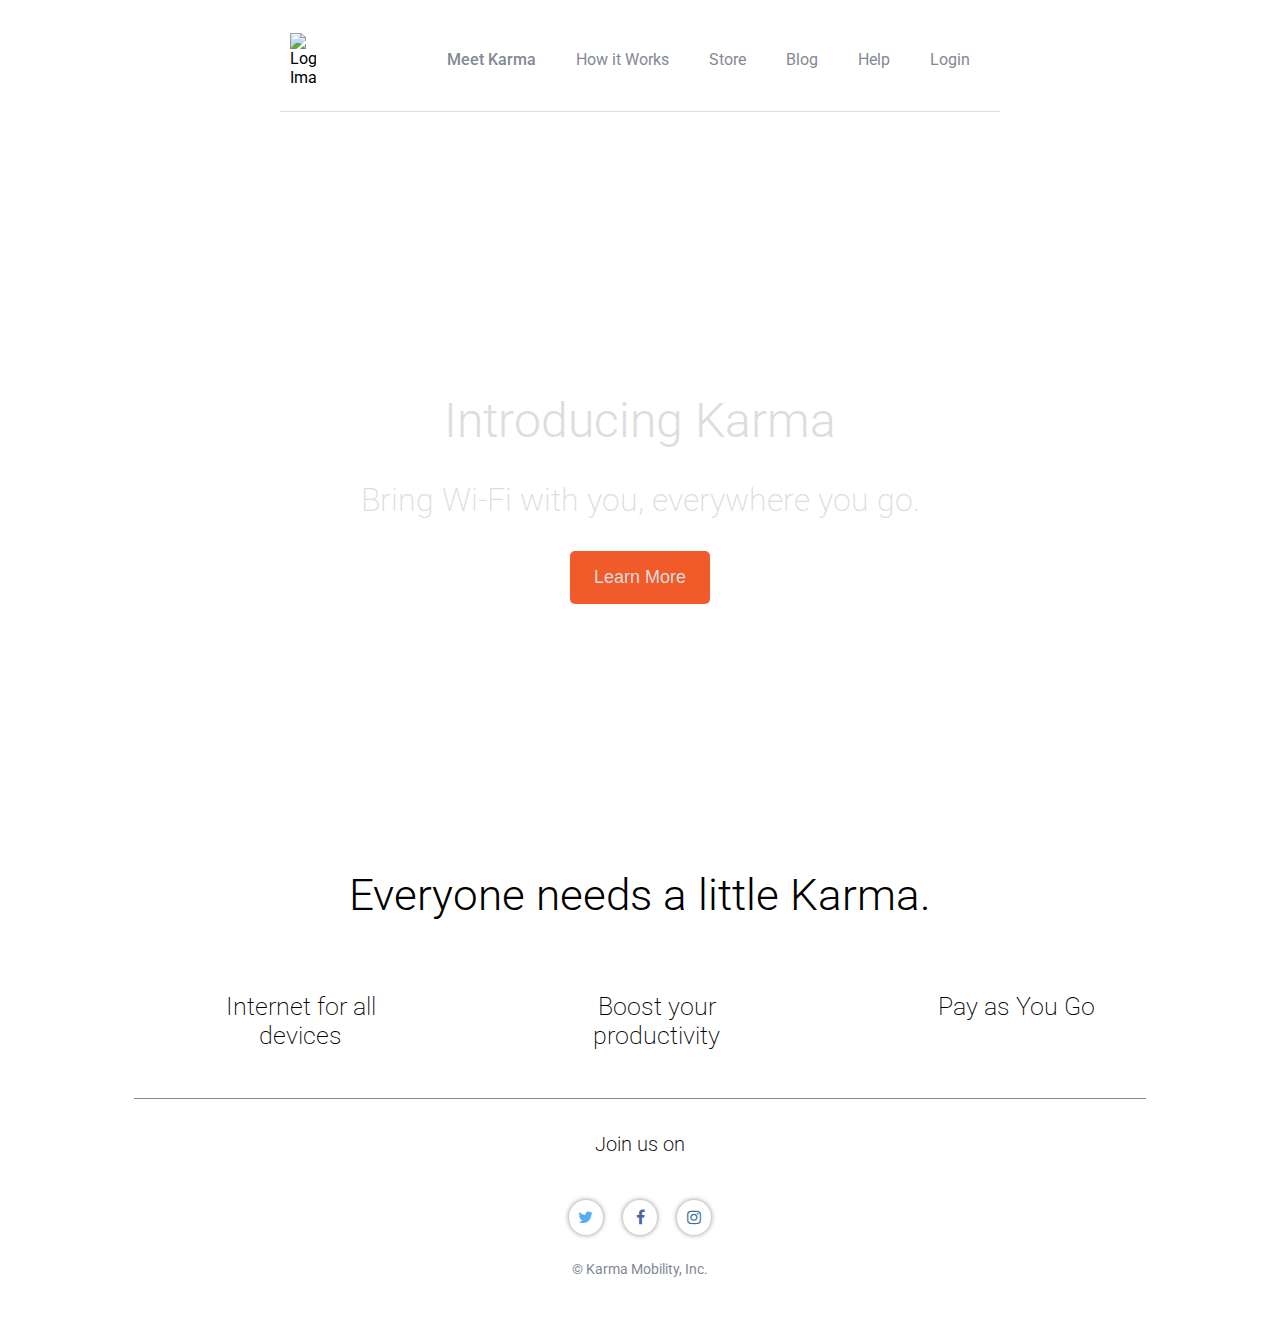
==== week2/1-website/index.html @ 40aeca39 "Karma Website Version 1" ====
<!DOCTYPE html>
<html lang="en">
<head>
    <meta charset="UTF-8">
    <meta name="viewport" content="width=device-width, initial-scale=1, shrink-to-fit=no">
    <title>Karma</title>
    <link href='//fonts.googleapis.com/css?family=Roboto:400,500,300' rel='stylesheet' type='text/css'>
    <link href="//maxcdn.bootstrapcdn.com/font-awesome/4.2.0/css/font-awesome.min.css" rel="stylesheet">
    <link rel="stylesheet" href="css/normalize.css">
    <!-- Add a link to your CSS file here (use the line above to guide you) -->
    <link rel="stylesheet" href="css/style.css">
    <link rel="shortcut icon" type="image/x-icon"  href="favicon.ico">
</head>
<body>
    <header>
        <nav>
            <ul class="links">
                <li class="active"><a href="#">Meet Karma</a></li>
                <li><a href="#">How it Works</a></li>
                <li><a href="#">Store</a></li>
                <li><a href="#">Blog</a></li>
                <li><a href="#">Help</a></li>
                <li><a href="#">Login</a></li>
            </ul>
            <img class="logo" src="img/karma-logo.svg" alt="Logo Image" width="26">
        </nav>
    </header>

    <section class="introduction">
        <div class="content">
            <h1>Introducing Karma</h1>
            <h3>Bring Wi-Fi with you, everywhere you go.</h3>
            <div class="buttons">
                <button>Learn More</button>
            </div>    
        </div>
    </section>

    <section class="cases">
        <h2>Everyone needs a little Karma.</h2>
        <div class="cases-content">
            <ul class="icons">
                <li><img src="/img/icon-devices.svg" alt=""></li>
                <div class="caption">Internet for all <br> devices</div>
            </ul>
            <ul class="icons">
                <li><img src="/img/icon-coffee.svg" alt=""></li>
                <div class="caption">Boost your <br> productivity</div>
            </ul>
            <ul class="icons">
                <li><img src="/img/icon-refill.svg" alt=""></li>
                <div class="caption">Pay as You Go</div>
            </ul>
        </div>
    </section>

    <footer>
        <div class="line"></div>
        <div class="footer-content">
            <h5>Join us on</h5>
            <ul class="social-icons">
                <li class="twitter">
                    <a href="#"><i class="fa fa-twitter"></i></a>
                </li>
                <li class="facebook">
                    <a href="#"><i class="fa fa-facebook"></i></a>
                </li>
                <li class="instagram">
                    <a href="#"><i class="fa fa-instagram"></i></a>
                </li>
            </ul>
            <div class="copy"> 
                &copy; Karma Mobility, Inc.
            </div>
        </div>
    </footer>
    
</body>
</html>
---- week2/1-website/css/style.css ----
/* We are using the 'Roboto' font from Google. This has already been added to your HTML header */

/* General */

body {
    font-family: 'Roboto', sans-serif;
    -webkit-font-smoothing: antialiased;
}

ul {
    list-style: none;
}

a {
    text-decoration: none;
    color: inherit;
}



/* Buttons */

.content button{
    color: #DDD;
    background-color: #F15A29;
    border-color: #F15A29;
    padding: 16px 24px;
    border-radius: 5px;
    align-items: center;
    border-style: none;
    font-size: 1.125rem;
}
.content button:hover{
    background-color: #CC5500;
}



/* Navbar */

header{
    border-bottom: 1px solid #DDD;
    max-width: 700px;
    padding: 10px 10px 10px 10px;
    margin: 0 auto;
}

nav{
    display: flex;
    flex-direction: row-reverse;
    justify-content: space-between;
    align-items: center;
}

.links > * {
    margin: 1em 0;
  }

.links {
    display: flex;
    flex-wrap: wrap;
}

nav li a{
    margin: 20px;
    color: #838994;
    margin-bottom: 10px;
    white-space: nowrap;
}

.links li.active {
    color: #4c5058;
    font-weight: 500;
}



/* Introduction */

.introduction {
    background-image: url(../img/first-background.jpg);
    background-size: cover;
    background-position: center bottom;
    height: 45rem;
    display: flex;
    justify-content: space-around;
}

.content {
    text-align: center;
}

.content h1{
    margin-top: 17.5rem;
    font-size: 3rem;
    font-weight: 300;
    color: #DDD;
    text-align: center;
}

.content h3{
    font-size: 2rem;
    font-weight: 200;
    color: #DDD;
}




/* Cases */

.cases-content{
    display: flex;
    flex-direction: row;
    flex-wrap: wrap;
    justify-content: space-evenly;
    align-items: baseline;
}


.cases h2 {
    font-size: 44px;
    font-weight: 300;
    text-align: center;
}


.caption {
    font-size: 25px;
    font-weight: 200;
    text-align: center;
}



/* Footer */

.line{
    border-top: solid #838994 1px;
    width: 80%;
    margin-left: 10%;
}

footer {
    text-align: center;
    box-sizing: border-box;
    padding: 2rem 0 3rem;
}

footer h5{
    font-size: 20px;
    font-weight: 250;
}

.social-icons {
    padding: 0px;
    display: flex;
    flex-direction: row;
    justify-content: center;
}

.social-icons li {
    display: inline-block;
    border-radius: 80px;
    box-shadow: 0px 0px 5px #888;
    padding: 0.5em 0.6em;
    margin: 10px;
    width: 15px;
}

.social-icons .twitter {
    color: #55acee;
}
.social-icons .facebook{
    color: #4c66a4;
}
.social-icons .instagram {
    color: #3f729b;
}

.copy {
    font-size: 0.9rem;
    color: #838994;
}


/* Media Queries */


@media only screen and (max-width: 570px) {
    .cases-content{
      flex-direction: column;
      align-content: center;
    }
    .cases-content img{
        width: 400px;
    }
    .caption {
        font-size: 50px;
        font-weight: 200;
        text-align: center;
    }

    nav {
        flex-direction: column;
        justify-content: center;
    }
  }
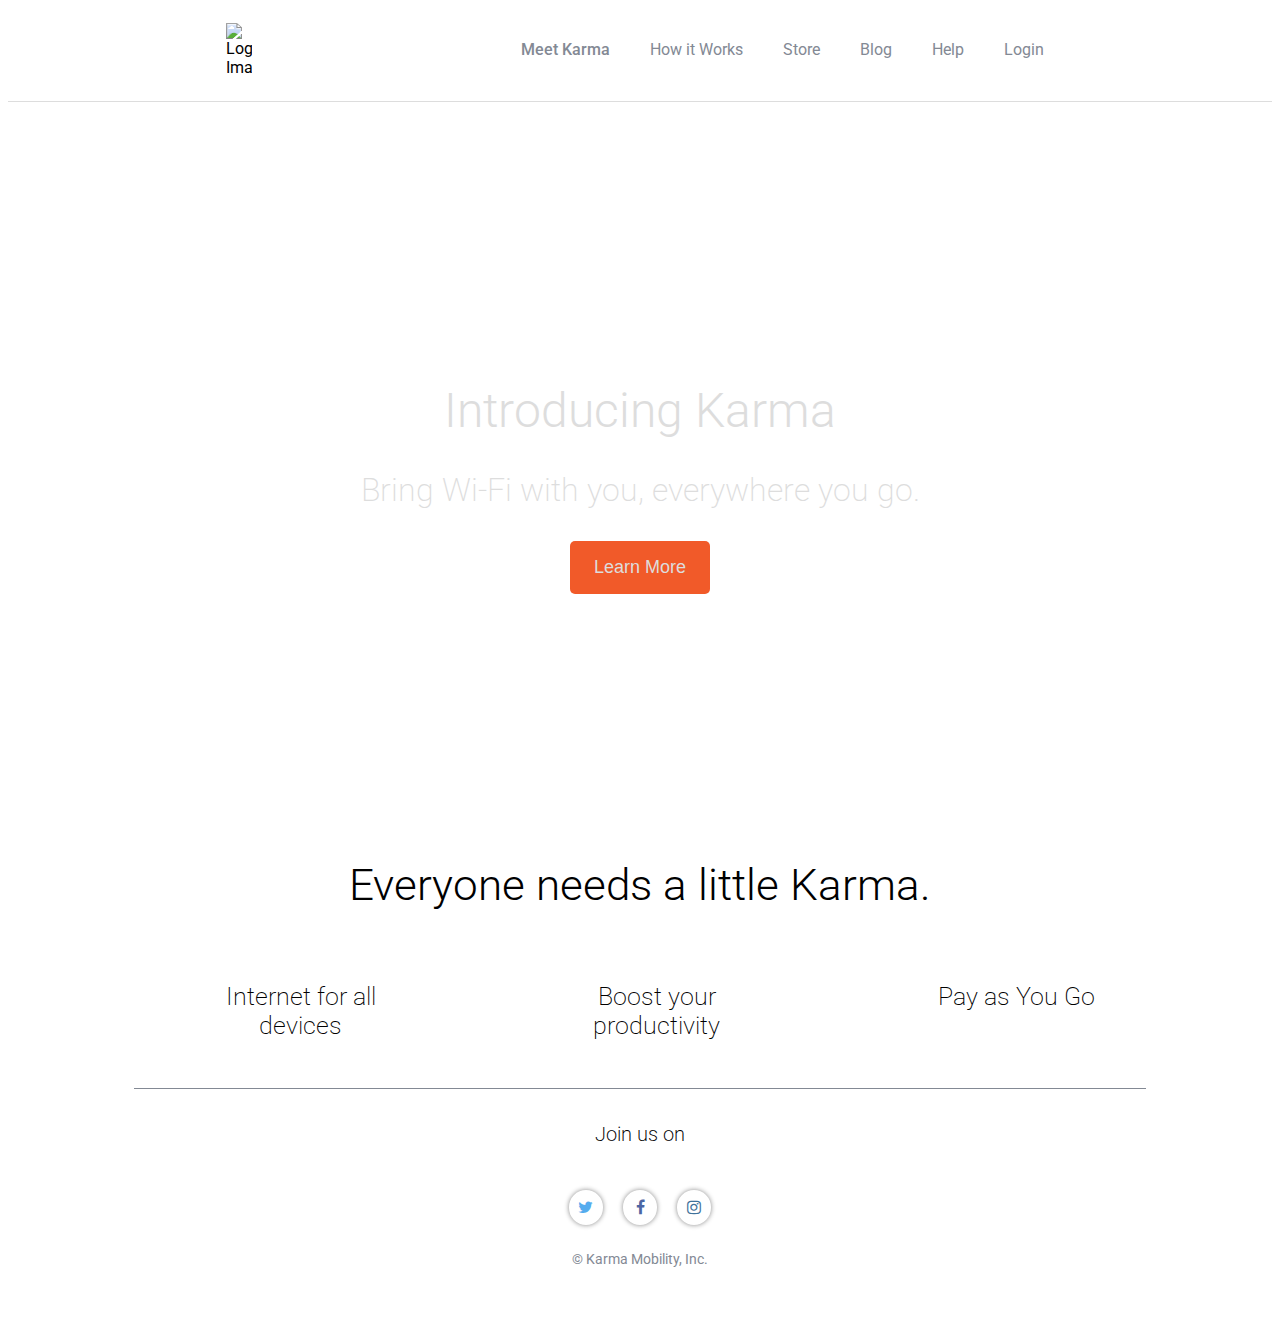
==== commit a8535e77: "Responsivity issues fixed" ====
--- a/week2/1-website/index.html
+++ b/week2/1-website/index.html
@@ -74,6 +74,5 @@
             </div>
         </div>
     </footer>
-    
 </body>
 </html>
--- a/week2/1-website/css/style.css
+++ b/week2/1-website/css/style.css
@@ -15,7 +15,6 @@
     text-decoration: none;
     color: inherit;
 }
-
 
 
 /* Buttons */
@@ -40,15 +39,18 @@
 
 header{
     border-bottom: 1px solid #DDD;
-    max-width: 700px;
-    padding: 10px 10px 10px 10px;
-    margin: 0 auto;
+    padding-bottom: 10px;
+
+}
+
+header img{
+    padding-left: 10px;
 }
 
 nav{
     display: flex;
     flex-direction: row-reverse;
-    justify-content: space-between;
+    justify-content: space-evenly;
     align-items: center;
 }
 
@@ -109,6 +111,8 @@
 
 /* Cases */
 
+
+
 .cases-content{
     display: flex;
     flex-direction: row;
@@ -116,6 +120,7 @@
     justify-content: space-evenly;
     align-items: baseline;
 }
+
 
 
 .cases h2 {
@@ -188,7 +193,7 @@
 
 
 @media only screen and (max-width: 570px) {
-    .cases-content{
+    /* .cases-content{
       flex-direction: column;
       align-content: center;
     }
@@ -199,11 +204,13 @@
         font-size: 50px;
         font-weight: 200;
         text-align: center;
-    }
+    } */
 
     nav {
         flex-direction: column;
         justify-content: center;
     }
+
+
   }
   